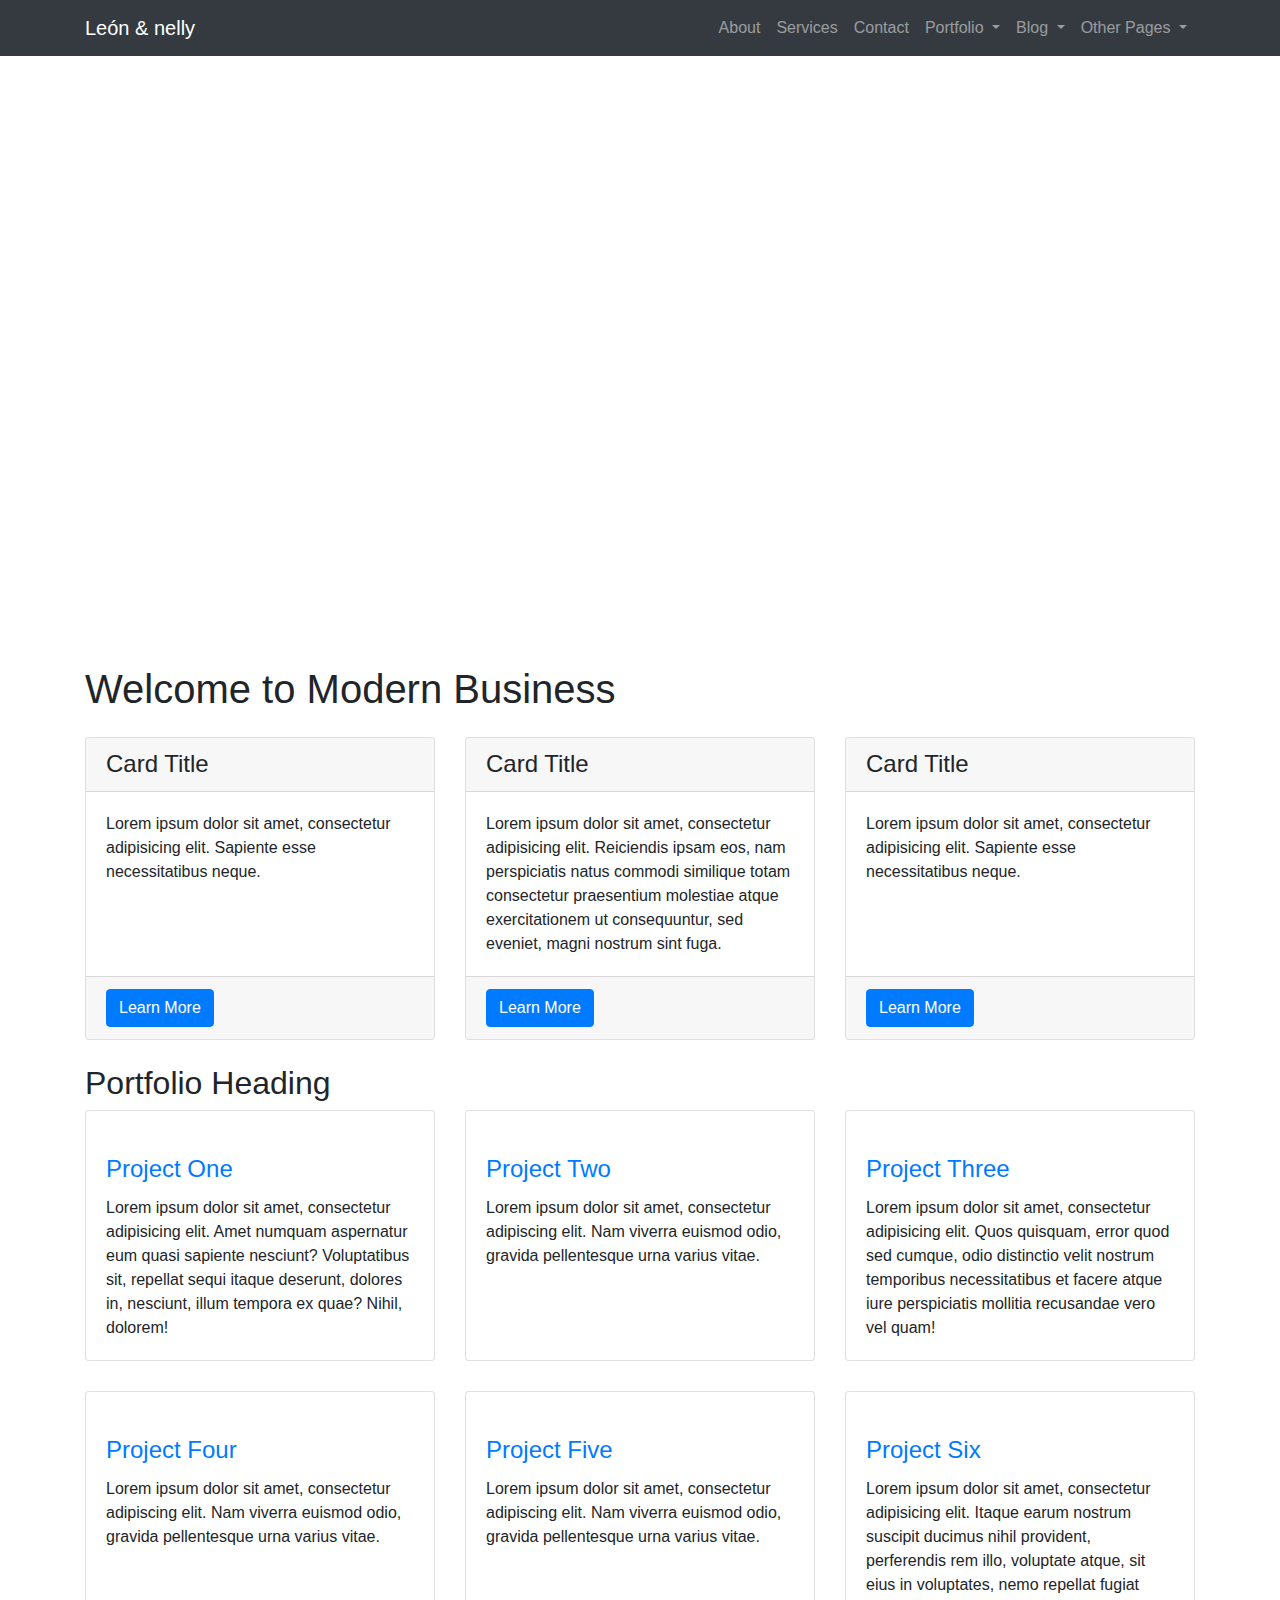
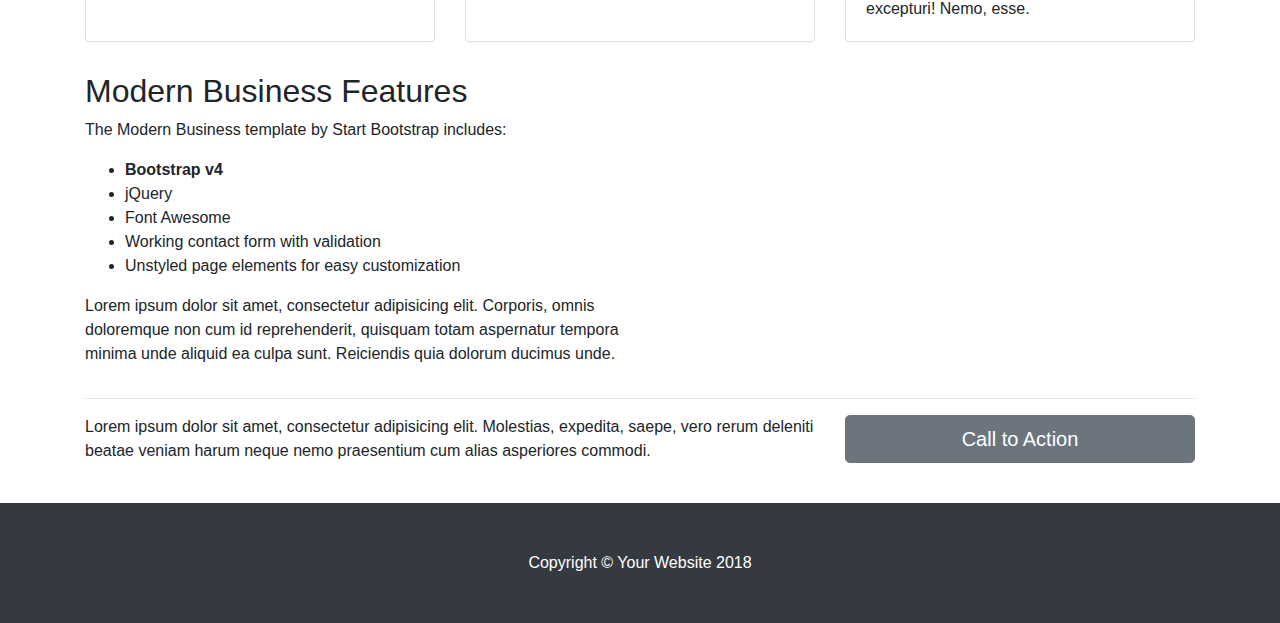
==== index.html @ 169e43f2 "Archivos para inicio" ====
<!DOCTYPE html>
<html lang="en">

  <head>

    <meta charset="utf-8">
    <meta name="viewport" content="width=device-width, initial-scale=1, shrink-to-fit=no">
    <meta name="description" content="">
    <meta name="author" content="">

    <title>León & Nelly</title>

    <!-- Bootstrap core CSS -->
    <link href="vendor/bootstrap/css/bootstrap.min.css" rel="stylesheet">

    <!-- Custom styles for this template -->
    <link href="css/modern-business.css" rel="stylesheet">

  </head>

  <body>

    <!-- Navigation -->
    <nav class="navbar fixed-top navbar-expand-lg navbar-dark bg-dark fixed-top">
      <div class="container">
        <a class="navbar-brand" href="index.html">León & nelly</a>
        <button class="navbar-toggler navbar-toggler-right" type="button" data-toggle="collapse" data-target="#navbarResponsive" aria-controls="navbarResponsive" aria-expanded="false" aria-label="Toggle navigation">
          <span class="navbar-toggler-icon"></span>
        </button>
        <div class="collapse navbar-collapse" id="navbarResponsive">
          <ul class="navbar-nav ml-auto">
            <li class="nav-item">
              <a class="nav-link" href="about.html">About</a>
            </li>
            <li class="nav-item">
              <a class="nav-link" href="services.html">Services</a>
            </li>
            <li class="nav-item">
              <a class="nav-link" href="contact.html">Contact</a>
            </li>
            <li class="nav-item dropdown">
              <a class="nav-link dropdown-toggle" href="#" id="navbarDropdownPortfolio" data-toggle="dropdown" aria-haspopup="true" aria-expanded="false">
                Portfolio
              </a>
              <div class="dropdown-menu dropdown-menu-right" aria-labelledby="navbarDropdownPortfolio">
                <a class="dropdown-item" href="portfolio-1-col.html">1 Column Portfolio</a>
                <a class="dropdown-item" href="portfolio-2-col.html">2 Column Portfolio</a>
                <a class="dropdown-item" href="portfolio-3-col.html">3 Column Portfolio</a>
                <a class="dropdown-item" href="portfolio-4-col.html">4 Column Portfolio</a>
                <a class="dropdown-item" href="portfolio-item.html">Single Portfolio Item</a>
              </div>
            </li>
            <li class="nav-item dropdown">
              <a class="nav-link dropdown-toggle" href="#" id="navbarDropdownBlog" data-toggle="dropdown" aria-haspopup="true" aria-expanded="false">
                Blog
              </a>
              <div class="dropdown-menu dropdown-menu-right" aria-labelledby="navbarDropdownBlog">
                <a class="dropdown-item" href="blog-home-1.html">Blog Home 1</a>
                <a class="dropdown-item" href="blog-home-2.html">Blog Home 2</a>
                <a class="dropdown-item" href="blog-post.html">Blog Post</a>
              </div>
            </li>
            <li class="nav-item dropdown">
              <a class="nav-link dropdown-toggle" href="#" id="navbarDropdownBlog" data-toggle="dropdown" aria-haspopup="true" aria-expanded="false">
                Other Pages
              </a>
              <div class="dropdown-menu dropdown-menu-right" aria-labelledby="navbarDropdownBlog">
                <a class="dropdown-item" href="full-width.html">Full Width Page</a>
                <a class="dropdown-item" href="sidebar.html">Sidebar Page</a>
                <a class="dropdown-item" href="faq.html">FAQ</a>
                <a class="dropdown-item" href="404.html">404</a>
                <a class="dropdown-item" href="pricing.html">Pricing Table</a>
              </div>
            </li>
          </ul>
        </div>
      </div>
    </nav>

    <header>
      <div id="carouselExampleIndicators" class="carousel slide" data-ride="carousel">
        <ol class="carousel-indicators">
          <li data-target="#carouselExampleIndicators" data-slide-to="0" class="active"></li>
          <li data-target="#carouselExampleIndicators" data-slide-to="1"></li>
          <li data-target="#carouselExampleIndicators" data-slide-to="2"></li>
        </ol>
        <div class="carousel-inner" role="listbox">
          <!-- Slide One - Set the background image for this slide in the line below -->
          <div class="carousel-item active" style="background-image: url('http://placehold.it/1900x1080')">
            <div class="carousel-caption d-none d-md-block">
              <h3>First Slide</h3>
              <p>This is a description for the first slide.</p>
            </div>
          </div>
          <!-- Slide Two - Set the background image for this slide in the line below -->
          <div class="carousel-item" style="background-image: url('http://placehold.it/1900x1080')">
            <div class="carousel-caption d-none d-md-block">
              <h3>Second Slide</h3>
              <p>This is a description for the second slide.</p>
            </div>
          </div>
          <!-- Slide Three - Set the background image for this slide in the line below -->
          <div class="carousel-item" style="background-image: url('http://placehold.it/1900x1080')">
            <div class="carousel-caption d-none d-md-block">
              <h3>Third Slide</h3>
              <p>This is a description for the third slide.</p>
            </div>
          </div>
        </div>
        <a class="carousel-control-prev" href="#carouselExampleIndicators" role="button" data-slide="prev">
          <span class="carousel-control-prev-icon" aria-hidden="true"></span>
          <span class="sr-only">Previous</span>
        </a>
        <a class="carousel-control-next" href="#carouselExampleIndicators" role="button" data-slide="next">
          <span class="carousel-control-next-icon" aria-hidden="true"></span>
          <span class="sr-only">Next</span>
        </a>
      </div>
    </header>

    <!-- Page Content -->
    <div class="container">

      <h1 class="my-4">Welcome to Modern Business</h1>

      <!-- Marketing Icons Section -->
      <div class="row">
        <div class="col-lg-4 mb-4">
          <div class="card h-100">
            <h4 class="card-header">Card Title</h4>
            <div class="card-body">
              <p class="card-text">Lorem ipsum dolor sit amet, consectetur adipisicing elit. Sapiente esse necessitatibus neque.</p>
            </div>
            <div class="card-footer">
              <a href="#" class="btn btn-primary">Learn More</a>
            </div>
          </div>
        </div>
        <div class="col-lg-4 mb-4">
          <div class="card h-100">
            <h4 class="card-header">Card Title</h4>
            <div class="card-body">
              <p class="card-text">Lorem ipsum dolor sit amet, consectetur adipisicing elit. Reiciendis ipsam eos, nam perspiciatis natus commodi similique totam consectetur praesentium molestiae atque exercitationem ut consequuntur, sed eveniet, magni nostrum sint fuga.</p>
            </div>
            <div class="card-footer">
              <a href="#" class="btn btn-primary">Learn More</a>
            </div>
          </div>
        </div>
        <div class="col-lg-4 mb-4">
          <div class="card h-100">
            <h4 class="card-header">Card Title</h4>
            <div class="card-body">
              <p class="card-text">Lorem ipsum dolor sit amet, consectetur adipisicing elit. Sapiente esse necessitatibus neque.</p>
            </div>
            <div class="card-footer">
              <a href="#" class="btn btn-primary">Learn More</a>
            </div>
          </div>
        </div>
      </div>
      <!-- /.row -->

      <!-- Portfolio Section -->
      <h2>Portfolio Heading</h2>

      <div class="row">
        <div class="col-lg-4 col-sm-6 portfolio-item">
          <div class="card h-100">
            <a href="#"><img class="card-img-top" src="http://placehold.it/700x400" alt=""></a>
            <div class="card-body">
              <h4 class="card-title">
                <a href="#">Project One</a>
              </h4>
              <p class="card-text">Lorem ipsum dolor sit amet, consectetur adipisicing elit. Amet numquam aspernatur eum quasi sapiente nesciunt? Voluptatibus sit, repellat sequi itaque deserunt, dolores in, nesciunt, illum tempora ex quae? Nihil, dolorem!</p>
            </div>
          </div>
        </div>
        <div class="col-lg-4 col-sm-6 portfolio-item">
          <div class="card h-100">
            <a href="#"><img class="card-img-top" src="http://placehold.it/700x400" alt=""></a>
            <div class="card-body">
              <h4 class="card-title">
                <a href="#">Project Two</a>
              </h4>
              <p class="card-text">Lorem ipsum dolor sit amet, consectetur adipiscing elit. Nam viverra euismod odio, gravida pellentesque urna varius vitae.</p>
            </div>
          </div>
        </div>
        <div class="col-lg-4 col-sm-6 portfolio-item">
          <div class="card h-100">
            <a href="#"><img class="card-img-top" src="http://placehold.it/700x400" alt=""></a>
            <div class="card-body">
              <h4 class="card-title">
                <a href="#">Project Three</a>
              </h4>
              <p class="card-text">Lorem ipsum dolor sit amet, consectetur adipisicing elit. Quos quisquam, error quod sed cumque, odio distinctio velit nostrum temporibus necessitatibus et facere atque iure perspiciatis mollitia recusandae vero vel quam!</p>
            </div>
          </div>
        </div>
        <div class="col-lg-4 col-sm-6 portfolio-item">
          <div class="card h-100">
            <a href="#"><img class="card-img-top" src="http://placehold.it/700x400" alt=""></a>
            <div class="card-body">
              <h4 class="card-title">
                <a href="#">Project Four</a>
              </h4>
              <p class="card-text">Lorem ipsum dolor sit amet, consectetur adipiscing elit. Nam viverra euismod odio, gravida pellentesque urna varius vitae.</p>
            </div>
          </div>
        </div>
        <div class="col-lg-4 col-sm-6 portfolio-item">
          <div class="card h-100">
            <a href="#"><img class="card-img-top" src="http://placehold.it/700x400" alt=""></a>
            <div class="card-body">
              <h4 class="card-title">
                <a href="#">Project Five</a>
              </h4>
              <p class="card-text">Lorem ipsum dolor sit amet, consectetur adipiscing elit. Nam viverra euismod odio, gravida pellentesque urna varius vitae.</p>
            </div>
          </div>
        </div>
        <div class="col-lg-4 col-sm-6 portfolio-item">
          <div class="card h-100">
            <a href="#"><img class="card-img-top" src="http://placehold.it/700x400" alt=""></a>
            <div class="card-body">
              <h4 class="card-title">
                <a href="#">Project Six</a>
              </h4>
              <p class="card-text">Lorem ipsum dolor sit amet, consectetur adipisicing elit. Itaque earum nostrum suscipit ducimus nihil provident, perferendis rem illo, voluptate atque, sit eius in voluptates, nemo repellat fugiat excepturi! Nemo, esse.</p>
            </div>
          </div>
        </div>
      </div>
      <!-- /.row -->

      <!-- Features Section -->
      <div class="row">
        <div class="col-lg-6">
          <h2>Modern Business Features</h2>
          <p>The Modern Business template by Start Bootstrap includes:</p>
          <ul>
            <li>
              <strong>Bootstrap v4</strong>
            </li>
            <li>jQuery</li>
            <li>Font Awesome</li>
            <li>Working contact form with validation</li>
            <li>Unstyled page elements for easy customization</li>
          </ul>
          <p>Lorem ipsum dolor sit amet, consectetur adipisicing elit. Corporis, omnis doloremque non cum id reprehenderit, quisquam totam aspernatur tempora minima unde aliquid ea culpa sunt. Reiciendis quia dolorum ducimus unde.</p>
        </div>
        <div class="col-lg-6">
          <img class="img-fluid rounded" src="http://placehold.it/700x450" alt="">
        </div>
      </div>
      <!-- /.row -->

      <hr>

      <!-- Call to Action Section -->
      <div class="row mb-4">
        <div class="col-md-8">
          <p>Lorem ipsum dolor sit amet, consectetur adipisicing elit. Molestias, expedita, saepe, vero rerum deleniti beatae veniam harum neque nemo praesentium cum alias asperiores commodi.</p>
        </div>
        <div class="col-md-4">
          <a class="btn btn-lg btn-secondary btn-block" href="#">Call to Action</a>
        </div>
      </div>

    </div>
    <!-- /.container -->

    <!-- Footer -->
    <footer class="py-5 bg-dark">
      <div class="container">
        <p class="m-0 text-center text-white">Copyright &copy; Your Website 2018</p>
      </div>
      <!-- /.container -->
    </footer>

    <!-- Bootstrap core JavaScript -->
    <script src="vendor/jquery/jquery.min.js"></script>
    <script src="vendor/bootstrap/js/bootstrap.bundle.min.js"></script>

  </body>

</html>
---- css/modern-business.css ----
/*!
 * Start Bootstrap - Modern Business (https://startbootstrap.com/template-overviews/modern-business)
 * Copyright 2013-2017 Start Bootstrap
 * Licensed under MIT (https://github.com/BlackrockDigital/startbootstrap-logomodern-business-nav/blob/master/LICENSE)
 */

body {
  padding-top: 54px;
}

@media (min-width: 992px) {
  body {
    padding-top: 56px;
  }
}

.carousel-item {
  height: 65vh;
  min-height: 300px;
  background: no-repeat center center scroll;
  -webkit-background-size: cover;
  -moz-background-size: cover;
  -o-background-size: cover;
  background-size: cover;
}

.portfolio-item {
  margin-bottom: 30px;
}
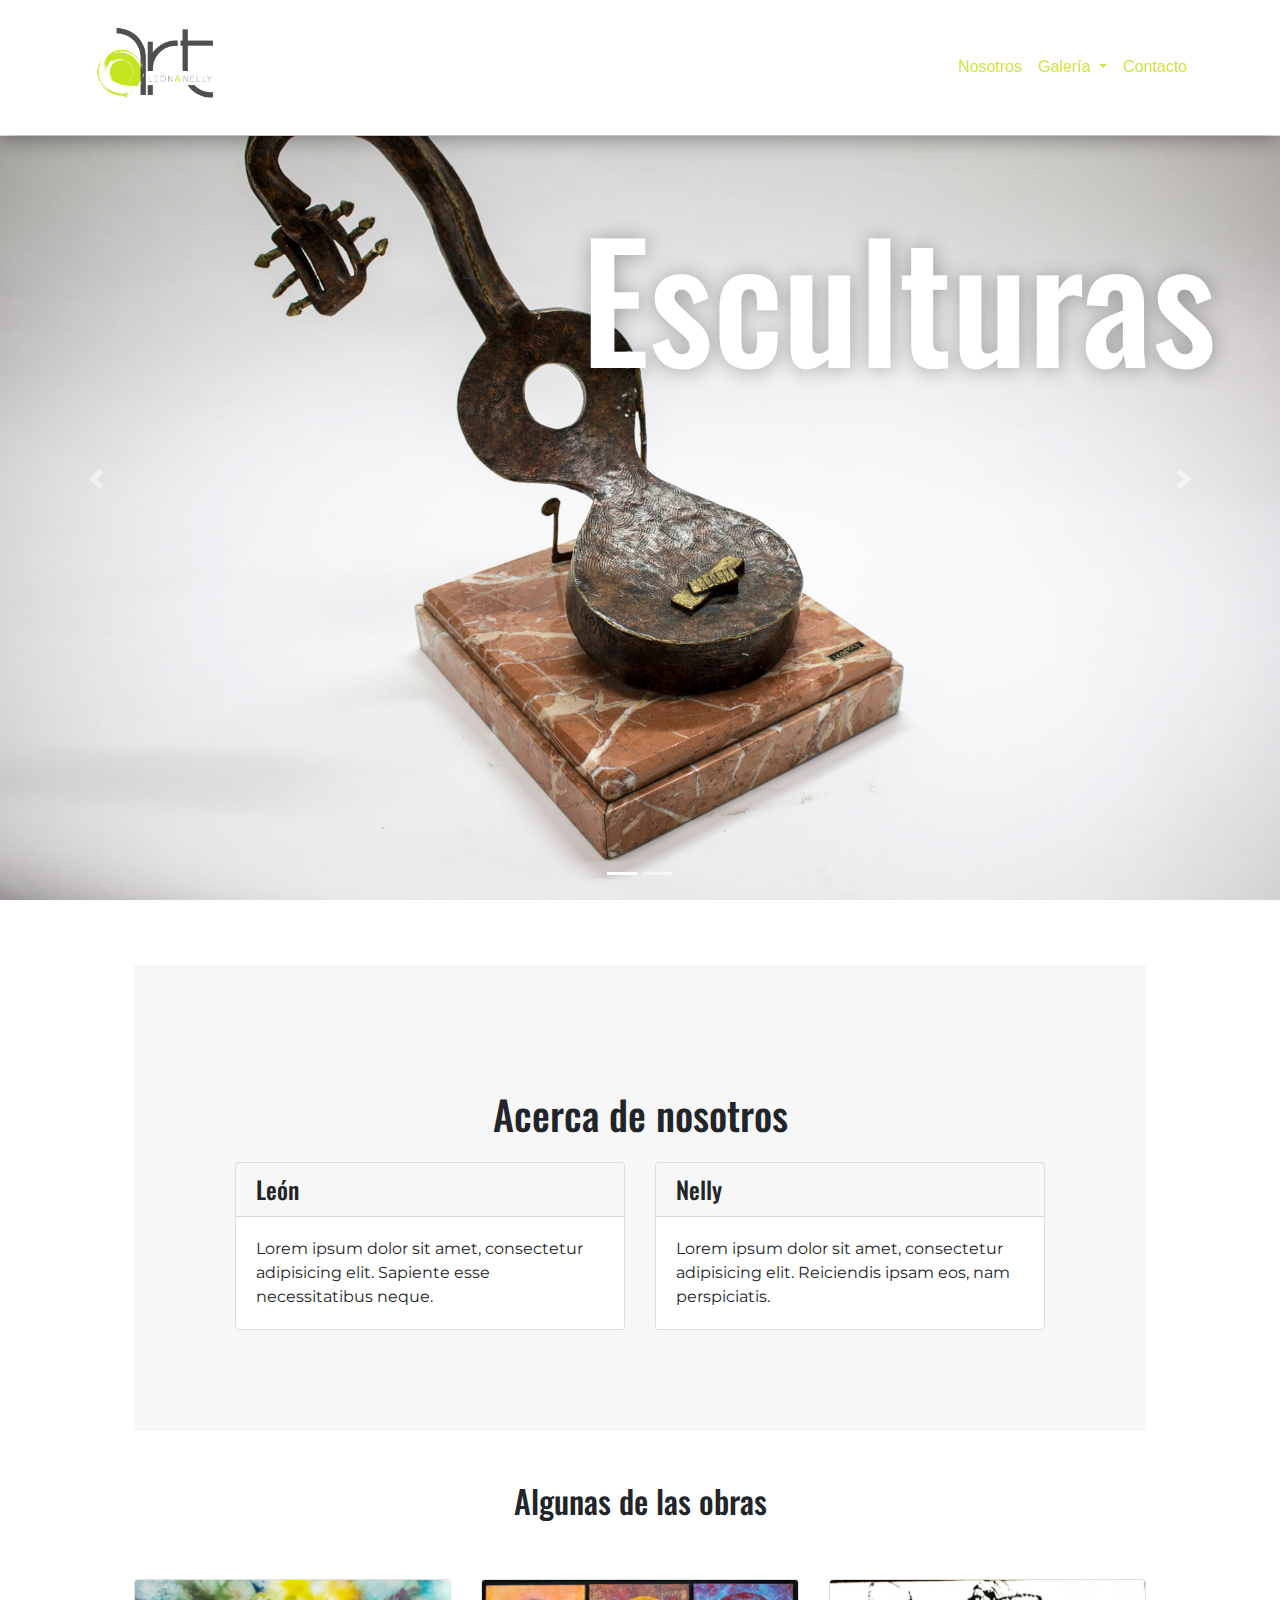
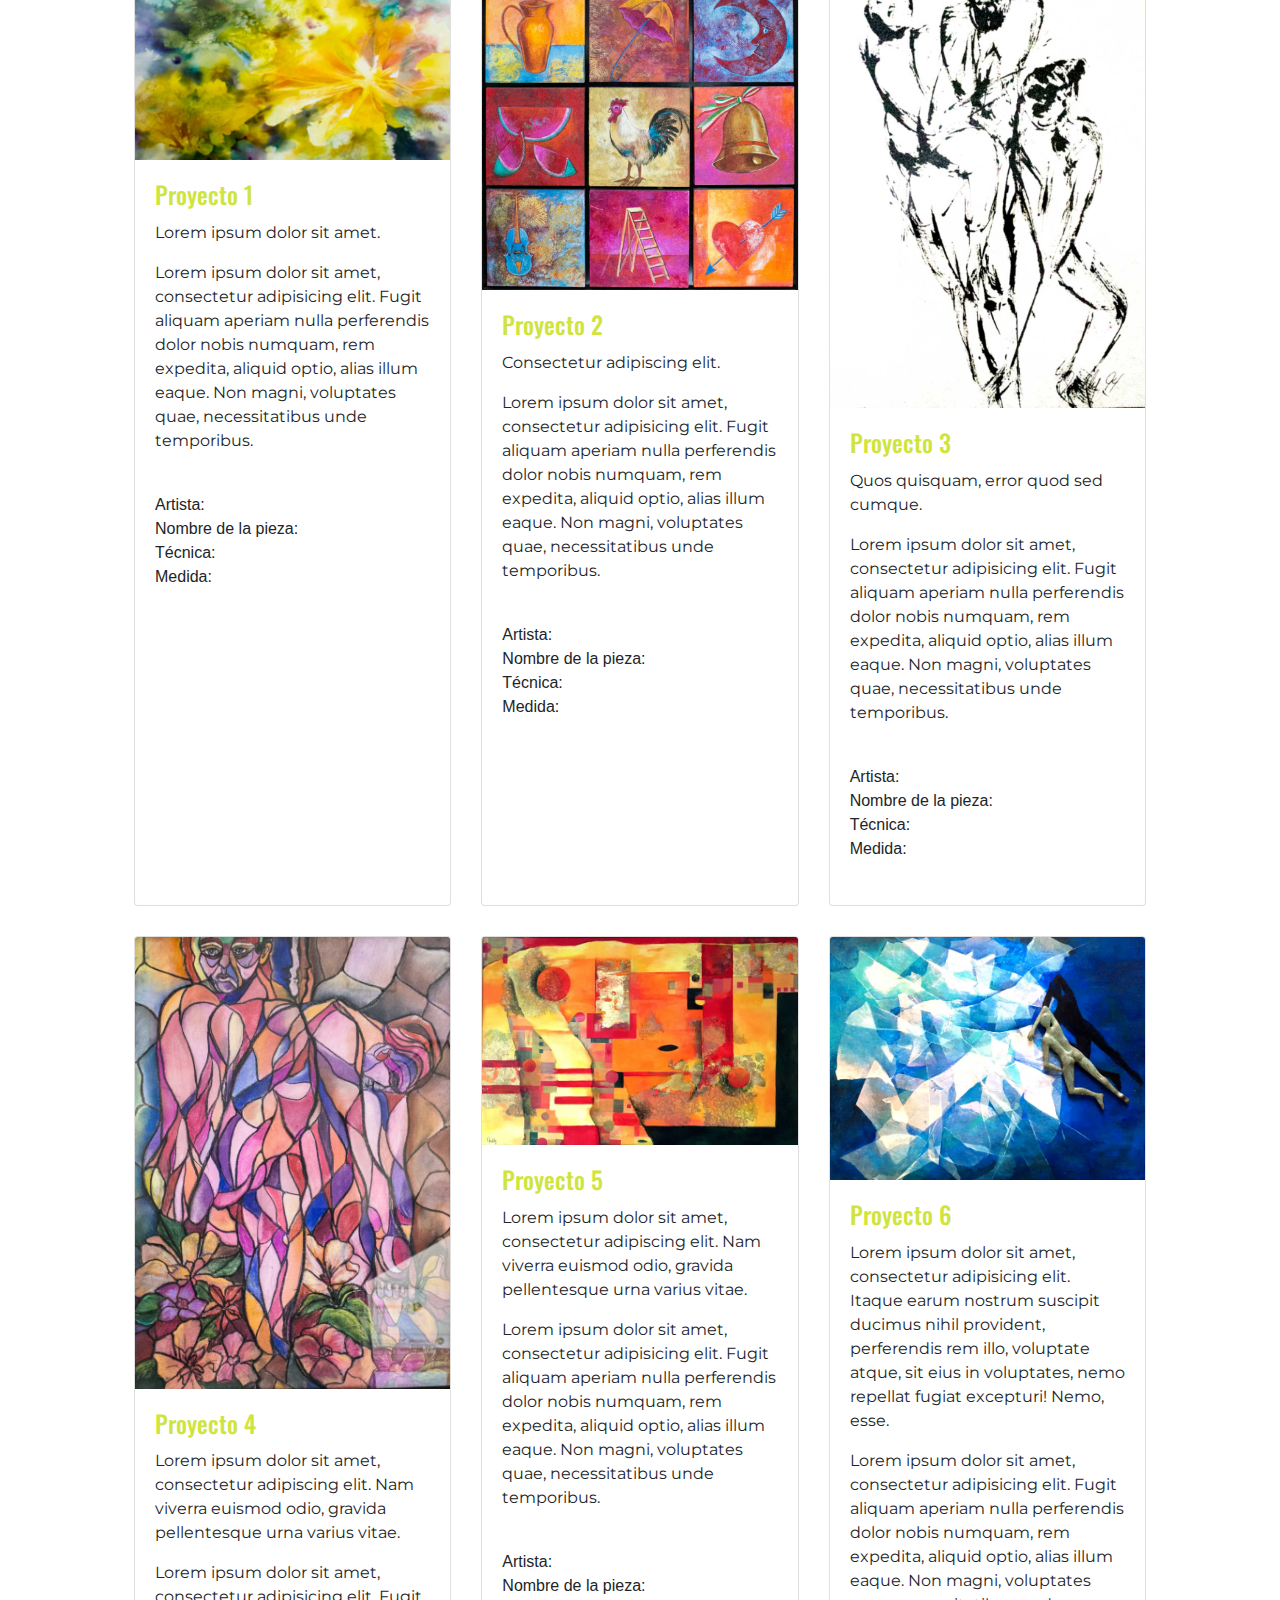
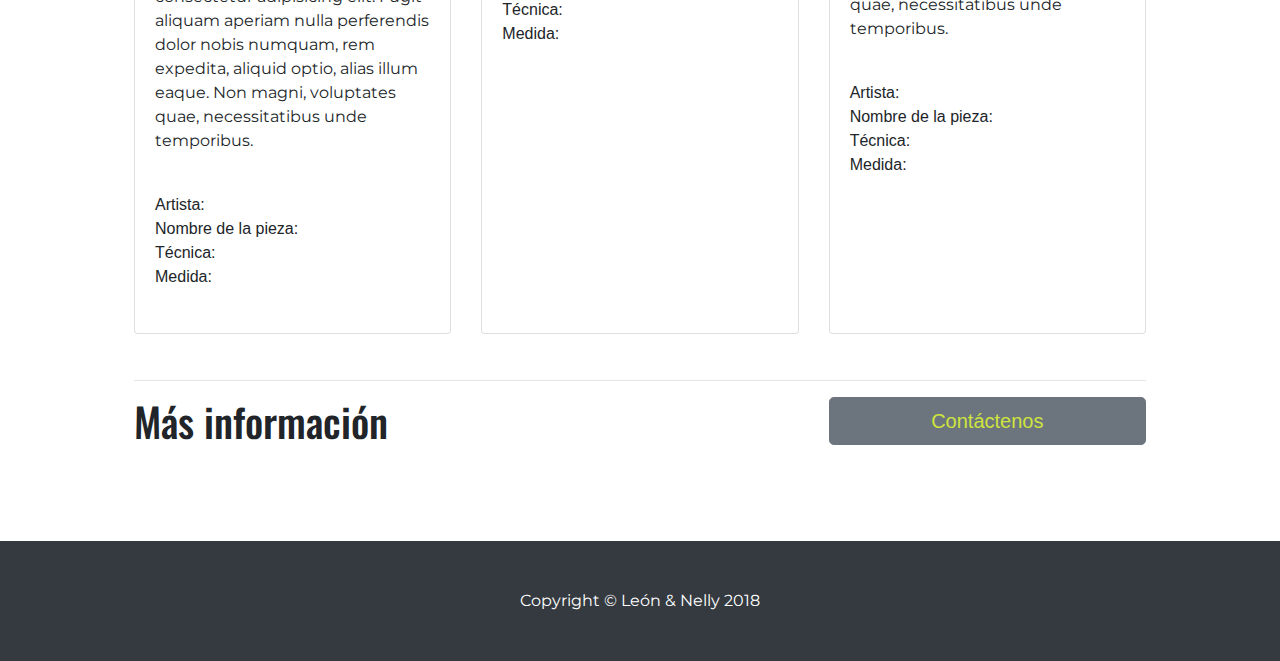
==== commit f9856b41: "Previo cambios" ====
--- a/index.html
+++ b/index.html
@@ -4,10 +4,15 @@
   <head>
 
     <meta charset="utf-8">
-    <meta name="viewport" content="width=device-width, initial-scale=1, shrink-to-fit=no">
+    <meta name="viewport" content="width=device-width, initial-scale=1, shrink-to-fit=no, user-scalable=no">
     <meta name="description" content="">
     <meta name="author" content="">
 
+    <!--NO INDEX, borrar en la versión final-->
+    <meta name="robots" content="noindex">
+    <meta name="googlebot" content="noindex">
+    <!--Fin de NO INDEX-->
+
     <title>León & Nelly</title>
 
     <!-- Bootstrap core CSS -->
@@ -16,61 +21,36 @@
     <!-- Custom styles for this template -->
     <link href="css/modern-business.css" rel="stylesheet">
 
+    <!--FUENTES GOOGLE-->
+    <link href="https://fonts.googleapis.com/css?family=Montserrat|Oswald" rel="stylesheet">
+
   </head>
 
   <body>
 
     <!-- Navigation -->
-    <nav class="navbar fixed-top navbar-expand-lg navbar-dark bg-dark fixed-top">
+    <nav class="navbar fixed-top navbar-expand-lg navbar-light bg-light fixed-top box-shadow">
       <div class="container">
-        <a class="navbar-brand" href="index.html">León & nelly</a>
+        <a class="navbar-brand" href="index.html"><img src="img/logo/art-logo_negro.png" width="150"></a>
         <button class="navbar-toggler navbar-toggler-right" type="button" data-toggle="collapse" data-target="#navbarResponsive" aria-controls="navbarResponsive" aria-expanded="false" aria-label="Toggle navigation">
           <span class="navbar-toggler-icon"></span>
         </button>
         <div class="collapse navbar-collapse" id="navbarResponsive">
           <ul class="navbar-nav ml-auto">
             <li class="nav-item">
-              <a class="nav-link" href="about.html">About</a>
+              <a class="nav-link" href="index.html">Nosotros</a>
+            </li>
+                        <li class="nav-item dropdown">
+              <a class="nav-link dropdown-toggle" href="#" id="navbarDropdownPortfolio" data-toggle="dropdown" aria-haspopup="true" aria-expanded="false">
+                Galería
+              </a>
+              <div class="dropdown-menu dropdown-menu-right" aria-labelledby="navbarDropdownPortfolio">
+                <a class="dropdown-item" href="pinturas.html">Pinturas</a>
+                <a class="dropdown-item" href="esculturas.html">Esculturas</a>
+              </div>
             </li>
             <li class="nav-item">
-              <a class="nav-link" href="services.html">Services</a>
-            </li>
-            <li class="nav-item">
-              <a class="nav-link" href="contact.html">Contact</a>
-            </li>
-            <li class="nav-item dropdown">
-              <a class="nav-link dropdown-toggle" href="#" id="navbarDropdownPortfolio" data-toggle="dropdown" aria-haspopup="true" aria-expanded="false">
-                Portfolio
-              </a>
-              <div class="dropdown-menu dropdown-menu-right" aria-labelledby="navbarDropdownPortfolio">
-                <a class="dropdown-item" href="portfolio-1-col.html">1 Column Portfolio</a>
-                <a class="dropdown-item" href="portfolio-2-col.html">2 Column Portfolio</a>
-                <a class="dropdown-item" href="portfolio-3-col.html">3 Column Portfolio</a>
-                <a class="dropdown-item" href="portfolio-4-col.html">4 Column Portfolio</a>
-                <a class="dropdown-item" href="portfolio-item.html">Single Portfolio Item</a>
-              </div>
-            </li>
-            <li class="nav-item dropdown">
-              <a class="nav-link dropdown-toggle" href="#" id="navbarDropdownBlog" data-toggle="dropdown" aria-haspopup="true" aria-expanded="false">
-                Blog
-              </a>
-              <div class="dropdown-menu dropdown-menu-right" aria-labelledby="navbarDropdownBlog">
-                <a class="dropdown-item" href="blog-home-1.html">Blog Home 1</a>
-                <a class="dropdown-item" href="blog-home-2.html">Blog Home 2</a>
-                <a class="dropdown-item" href="blog-post.html">Blog Post</a>
-              </div>
-            </li>
-            <li class="nav-item dropdown">
-              <a class="nav-link dropdown-toggle" href="#" id="navbarDropdownBlog" data-toggle="dropdown" aria-haspopup="true" aria-expanded="false">
-                Other Pages
-              </a>
-              <div class="dropdown-menu dropdown-menu-right" aria-labelledby="navbarDropdownBlog">
-                <a class="dropdown-item" href="full-width.html">Full Width Page</a>
-                <a class="dropdown-item" href="sidebar.html">Sidebar Page</a>
-                <a class="dropdown-item" href="faq.html">FAQ</a>
-                <a class="dropdown-item" href="404.html">404</a>
-                <a class="dropdown-item" href="pricing.html">Pricing Table</a>
-              </div>
+              <a class="nav-link" href="contact.html">Contacto</a>
             </li>
           </ul>
         </div>
@@ -78,193 +58,218 @@
     </nav>
 
     <header>
+      <div class="">
       <div id="carouselExampleIndicators" class="carousel slide" data-ride="carousel">
         <ol class="carousel-indicators">
           <li data-target="#carouselExampleIndicators" data-slide-to="0" class="active"></li>
           <li data-target="#carouselExampleIndicators" data-slide-to="1"></li>
-          <li data-target="#carouselExampleIndicators" data-slide-to="2"></li>
         </ol>
         <div class="carousel-inner" role="listbox">
           <!-- Slide One - Set the background image for this slide in the line below -->
-          <div class="carousel-item active" style="background-image: url('http://placehold.it/1900x1080')">
+
+          <div class="carousel-item active" style="background-image: url('img/slider/esculturas.jpg'); background-attachment: fixed; background-size: cover; background-repeat: no-repeat; background-position: center; width: 100%; max-width: 100%; margin-top: 80px;">
+              <h1 class="esculturas" style="text-shadow: 1px 1px 20px rgba(0,0,0,.3);">Esculturas</h1>
             <div class="carousel-caption d-none d-md-block">
-              <h3>First Slide</h3>
-              <p>This is a description for the first slide.</p>
+              <h1></h1>
             </div>
           </div>
           <!-- Slide Two - Set the background image for this slide in the line below -->
-          <div class="carousel-item" style="background-image: url('http://placehold.it/1900x1080')">
+          <div class="carousel-item" style="background-image: url('img/slider/mockup-cuadros.jpg'); background-attachment: fixed; background-size: cover; background-repeat: no-repeat; background-position: center; width: 100%; max-width: 100%; margin-top: 80px;">
+            <h1 class="pinturas">Pinturas</h1>
             <div class="carousel-caption d-none d-md-block">
-              <h3>Second Slide</h3>
-              <p>This is a description for the second slide.</p>
-            </div>
-          </div>
-          <!-- Slide Three - Set the background image for this slide in the line below -->
-          <div class="carousel-item" style="background-image: url('http://placehold.it/1900x1080')">
-            <div class="carousel-caption d-none d-md-block">
-              <h3>Third Slide</h3>
-              <p>This is a description for the third slide.</p>
+              <h1></h1>
             </div>
           </div>
         </div>
         <a class="carousel-control-prev" href="#carouselExampleIndicators" role="button" data-slide="prev">
           <span class="carousel-control-prev-icon" aria-hidden="true"></span>
-          <span class="sr-only">Previous</span>
+          <span class="sr-only">Anterior</span>
         </a>
         <a class="carousel-control-next" href="#carouselExampleIndicators" role="button" data-slide="next">
           <span class="carousel-control-next-icon" aria-hidden="true"></span>
-          <span class="sr-only">Next</span>
+          <span class="sr-only">Siguiente</span>
         </a>
       </div>
+      </div>
     </header>
 
     <!-- Page Content -->
-    <div class="container">
-
-      <h1 class="my-4">Welcome to Modern Business</h1>
+    <div class="container intro">
+      <div class="presentacion">
+      <h1 class="my-4 text-center">Acerca de nosotros</h1>
 
       <!-- Marketing Icons Section -->
       <div class="row">
-        <div class="col-lg-4 mb-4">
-          <div class="card h-100">
-            <h4 class="card-header">Card Title</h4>
+        <div class="col-lg-6 mb-6">
+          <div class="card h-100">
+            <h4 class="card-header">León</h4>
             <div class="card-body">
               <p class="card-text">Lorem ipsum dolor sit amet, consectetur adipisicing elit. Sapiente esse necessitatibus neque.</p>
             </div>
-            <div class="card-footer">
-              <a href="#" class="btn btn-primary">Learn More</a>
-            </div>
-          </div>
-        </div>
-        <div class="col-lg-4 mb-4">
-          <div class="card h-100">
-            <h4 class="card-header">Card Title</h4>
-            <div class="card-body">
-              <p class="card-text">Lorem ipsum dolor sit amet, consectetur adipisicing elit. Reiciendis ipsam eos, nam perspiciatis natus commodi similique totam consectetur praesentium molestiae atque exercitationem ut consequuntur, sed eveniet, magni nostrum sint fuga.</p>
-            </div>
-            <div class="card-footer">
-              <a href="#" class="btn btn-primary">Learn More</a>
-            </div>
-          </div>
-        </div>
-        <div class="col-lg-4 mb-4">
-          <div class="card h-100">
-            <h4 class="card-header">Card Title</h4>
-            <div class="card-body">
-              <p class="card-text">Lorem ipsum dolor sit amet, consectetur adipisicing elit. Sapiente esse necessitatibus neque.</p>
-            </div>
-            <div class="card-footer">
-              <a href="#" class="btn btn-primary">Learn More</a>
-            </div>
-          </div>
-        </div>
+            
+          </div>
+        </div>
+        <div class="col-lg-6 mb-6">
+          <div class="card h-100">
+            <h4 class="card-header">Nelly</h4>
+            <div class="card-body">
+              <p class="card-text">Lorem ipsum dolor sit amet, consectetur adipisicing elit. Reiciendis ipsam eos, nam perspiciatis.</p>
+            </div>
+          </div>
+        </div>
+      </div>
       </div>
       <!-- /.row -->
 
       <!-- Portfolio Section -->
-      <h2>Portfolio Heading</h2>
+      <h2 class="text-center" style="padding: 5%">Algunas de las obras</h2>
 
       <div class="row">
         <div class="col-lg-4 col-sm-6 portfolio-item">
           <div class="card h-100">
-            <a href="#"><img class="card-img-top" src="http://placehold.it/700x400" alt=""></a>
-            <div class="card-body">
-              <h4 class="card-title">
-                <a href="#">Project One</a>
-              </h4>
-              <p class="card-text">Lorem ipsum dolor sit amet, consectetur adipisicing elit. Amet numquam aspernatur eum quasi sapiente nesciunt? Voluptatibus sit, repellat sequi itaque deserunt, dolores in, nesciunt, illum tempora ex quae? Nihil, dolorem!</p>
-            </div>
-          </div>
-        </div>
-        <div class="col-lg-4 col-sm-6 portfolio-item">
-          <div class="card h-100">
-            <a href="#"><img class="card-img-top" src="http://placehold.it/700x400" alt=""></a>
-            <div class="card-body">
-              <h4 class="card-title">
-                <a href="#">Project Two</a>
+            <a href="#"><img class="card-img-top" src="img/portfolio/1.jpg" alt=""></a>
+            <div class="card-body">
+              <h4 class="card-title">
+                <a href="#">Proyecto 1</a>
+              </h4>
+              <p class="card-text">Lorem ipsum dolor sit amet.</p>
+               <p class="card-text">Lorem ipsum dolor sit amet, consectetur adipisicing elit. Fugit aliquam aperiam nulla perferendis dolor nobis numquam, rem expedita, aliquid optio, alias illum eaque. Non magni, voluptates quae, necessitatibus unde temporibus.</p>
+              <br>
+              Artista:
+              <br>
+              Nombre de la pieza:
+              <br>
+              Técnica:
+              <br>
+              Medida:
+              <br>
+              <br>
+            </div>
+          </div>
+        </div>
+        <div class="col-lg-4 col-sm-6 portfolio-item">
+          <div class="card h-100">
+            <a href="#"><img class="card-img-top" src="img/portfolio/2.jpg" alt=""></a>
+            <div class="card-body">
+              <h4 class="card-title">
+                <a href="#">Proyecto 2</a>
+              </h4>
+              <p class="card-text">Consectetur adipiscing elit.</p>
+               <p class="card-text">Lorem ipsum dolor sit amet, consectetur adipisicing elit. Fugit aliquam aperiam nulla perferendis dolor nobis numquam, rem expedita, aliquid optio, alias illum eaque. Non magni, voluptates quae, necessitatibus unde temporibus.</p>
+              <br>
+              Artista:
+              <br>
+              Nombre de la pieza:
+              <br>
+              Técnica:
+              <br>
+              Medida:
+              <br>
+              <br>
+            </div>
+          </div>
+        </div>
+        <div class="col-lg-4 col-sm-6 portfolio-item">
+          <div class="card h-100">
+            <a href="#"><img class="card-img-top" src="img/portfolio/3.jpg" alt=""></a>
+            <div class="card-body">
+              <h4 class="card-title">
+                <a href="#">Proyecto 3</a>
+              </h4>
+              <p class="card-text">Quos quisquam, error quod sed cumque.</p>
+               <p class="card-text">Lorem ipsum dolor sit amet, consectetur adipisicing elit. Fugit aliquam aperiam nulla perferendis dolor nobis numquam, rem expedita, aliquid optio, alias illum eaque. Non magni, voluptates quae, necessitatibus unde temporibus.</p>
+              <br>
+              Artista:
+              <br>
+              Nombre de la pieza:
+              <br>
+              Técnica:
+              <br>
+              Medida:
+              <br>
+              <br>
+            </div>
+          </div>
+        </div>
+        <div class="col-lg-4 col-sm-6 portfolio-item">
+          <div class="card h-100">
+            <a href="#"><img class="card-img-top" src="img/portfolio/4.jpg" alt=""></a>
+            <div class="card-body">
+              <h4 class="card-title">
+                <a href="#">Proyecto 4</a>
               </h4>
               <p class="card-text">Lorem ipsum dolor sit amet, consectetur adipiscing elit. Nam viverra euismod odio, gravida pellentesque urna varius vitae.</p>
-            </div>
-          </div>
-        </div>
-        <div class="col-lg-4 col-sm-6 portfolio-item">
-          <div class="card h-100">
-            <a href="#"><img class="card-img-top" src="http://placehold.it/700x400" alt=""></a>
-            <div class="card-body">
-              <h4 class="card-title">
-                <a href="#">Project Three</a>
-              </h4>
-              <p class="card-text">Lorem ipsum dolor sit amet, consectetur adipisicing elit. Quos quisquam, error quod sed cumque, odio distinctio velit nostrum temporibus necessitatibus et facere atque iure perspiciatis mollitia recusandae vero vel quam!</p>
-            </div>
-          </div>
-        </div>
-        <div class="col-lg-4 col-sm-6 portfolio-item">
-          <div class="card h-100">
-            <a href="#"><img class="card-img-top" src="http://placehold.it/700x400" alt=""></a>
-            <div class="card-body">
-              <h4 class="card-title">
-                <a href="#">Project Four</a>
+               <p class="card-text">Lorem ipsum dolor sit amet, consectetur adipisicing elit. Fugit aliquam aperiam nulla perferendis dolor nobis numquam, rem expedita, aliquid optio, alias illum eaque. Non magni, voluptates quae, necessitatibus unde temporibus.</p>
+              <br>
+              Artista:
+              <br>
+              Nombre de la pieza:
+              <br>
+              Técnica:
+              <br>
+              Medida:
+              <br>
+              <br>
+            </div>
+          </div>
+        </div>
+        <div class="col-lg-4 col-sm-6 portfolio-item">
+          <div class="card h-100">
+            <a href="#"><img class="card-img-top" src="img/portfolio/5.jpg" alt=""></a>
+            <div class="card-body">
+              <h4 class="card-title">
+                <a href="#">Proyecto 5</a>
               </h4>
               <p class="card-text">Lorem ipsum dolor sit amet, consectetur adipiscing elit. Nam viverra euismod odio, gravida pellentesque urna varius vitae.</p>
-            </div>
-          </div>
-        </div>
-        <div class="col-lg-4 col-sm-6 portfolio-item">
-          <div class="card h-100">
-            <a href="#"><img class="card-img-top" src="http://placehold.it/700x400" alt=""></a>
-            <div class="card-body">
-              <h4 class="card-title">
-                <a href="#">Project Five</a>
-              </h4>
-              <p class="card-text">Lorem ipsum dolor sit amet, consectetur adipiscing elit. Nam viverra euismod odio, gravida pellentesque urna varius vitae.</p>
-            </div>
-          </div>
-        </div>
-        <div class="col-lg-4 col-sm-6 portfolio-item">
-          <div class="card h-100">
-            <a href="#"><img class="card-img-top" src="http://placehold.it/700x400" alt=""></a>
-            <div class="card-body">
-              <h4 class="card-title">
-                <a href="#">Project Six</a>
+               <p class="card-text">Lorem ipsum dolor sit amet, consectetur adipisicing elit. Fugit aliquam aperiam nulla perferendis dolor nobis numquam, rem expedita, aliquid optio, alias illum eaque. Non magni, voluptates quae, necessitatibus unde temporibus.</p>
+              <br>
+              Artista:
+              <br>
+              Nombre de la pieza:
+              <br>
+              Técnica:
+              <br>
+              Medida:
+              <br>
+              <br>
+            </div>
+          </div>
+        </div>
+        <div class="col-lg-4 col-sm-6 portfolio-item">
+          <div class="card h-100">
+            <a href="#"><img class="card-img-top" src="img/portfolio/6.jpg" alt=""></a>
+            <div class="card-body">
+              <h4 class="card-title">
+                <a href="#">Proyecto 6</a>
               </h4>
               <p class="card-text">Lorem ipsum dolor sit amet, consectetur adipisicing elit. Itaque earum nostrum suscipit ducimus nihil provident, perferendis rem illo, voluptate atque, sit eius in voluptates, nemo repellat fugiat excepturi! Nemo, esse.</p>
+               <p class="card-text">Lorem ipsum dolor sit amet, consectetur adipisicing elit. Fugit aliquam aperiam nulla perferendis dolor nobis numquam, rem expedita, aliquid optio, alias illum eaque. Non magni, voluptates quae, necessitatibus unde temporibus.</p>
+              <br>
+              Artista:
+              <br>
+              Nombre de la pieza:
+              <br>
+              Técnica:
+              <br>
+              Medida:
+              <br>
+              <br>
             </div>
           </div>
         </div>
       </div>
       <!-- /.row -->
 
-      <!-- Features Section -->
-      <div class="row">
-        <div class="col-lg-6">
-          <h2>Modern Business Features</h2>
-          <p>The Modern Business template by Start Bootstrap includes:</p>
-          <ul>
-            <li>
-              <strong>Bootstrap v4</strong>
-            </li>
-            <li>jQuery</li>
-            <li>Font Awesome</li>
-            <li>Working contact form with validation</li>
-            <li>Unstyled page elements for easy customization</li>
-          </ul>
-          <p>Lorem ipsum dolor sit amet, consectetur adipisicing elit. Corporis, omnis doloremque non cum id reprehenderit, quisquam totam aspernatur tempora minima unde aliquid ea culpa sunt. Reiciendis quia dolorum ducimus unde.</p>
-        </div>
-        <div class="col-lg-6">
-          <img class="img-fluid rounded" src="http://placehold.it/700x450" alt="">
-        </div>
-      </div>
-      <!-- /.row -->
 
       <hr>
 
       <!-- Call to Action Section -->
       <div class="row mb-4">
         <div class="col-md-8">
-          <p>Lorem ipsum dolor sit amet, consectetur adipisicing elit. Molestias, expedita, saepe, vero rerum deleniti beatae veniam harum neque nemo praesentium cum alias asperiores commodi.</p>
+          <h1>Más información</h1>
         </div>
         <div class="col-md-4">
-          <a class="btn btn-lg btn-secondary btn-block" href="#">Call to Action</a>
+          <a class="btn btn-lg btn-secondary btn-block" href="contact.html">Contáctenos</a>
         </div>
       </div>
 
@@ -274,7 +279,7 @@
     <!-- Footer -->
     <footer class="py-5 bg-dark">
       <div class="container">
-        <p class="m-0 text-center text-white">Copyright &copy; Your Website 2018</p>
+        <p class="m-0 text-center text-white">Copyright &copy; León & Nelly 2018</p>
       </div>
       <!-- /.container -->
     </footer>
